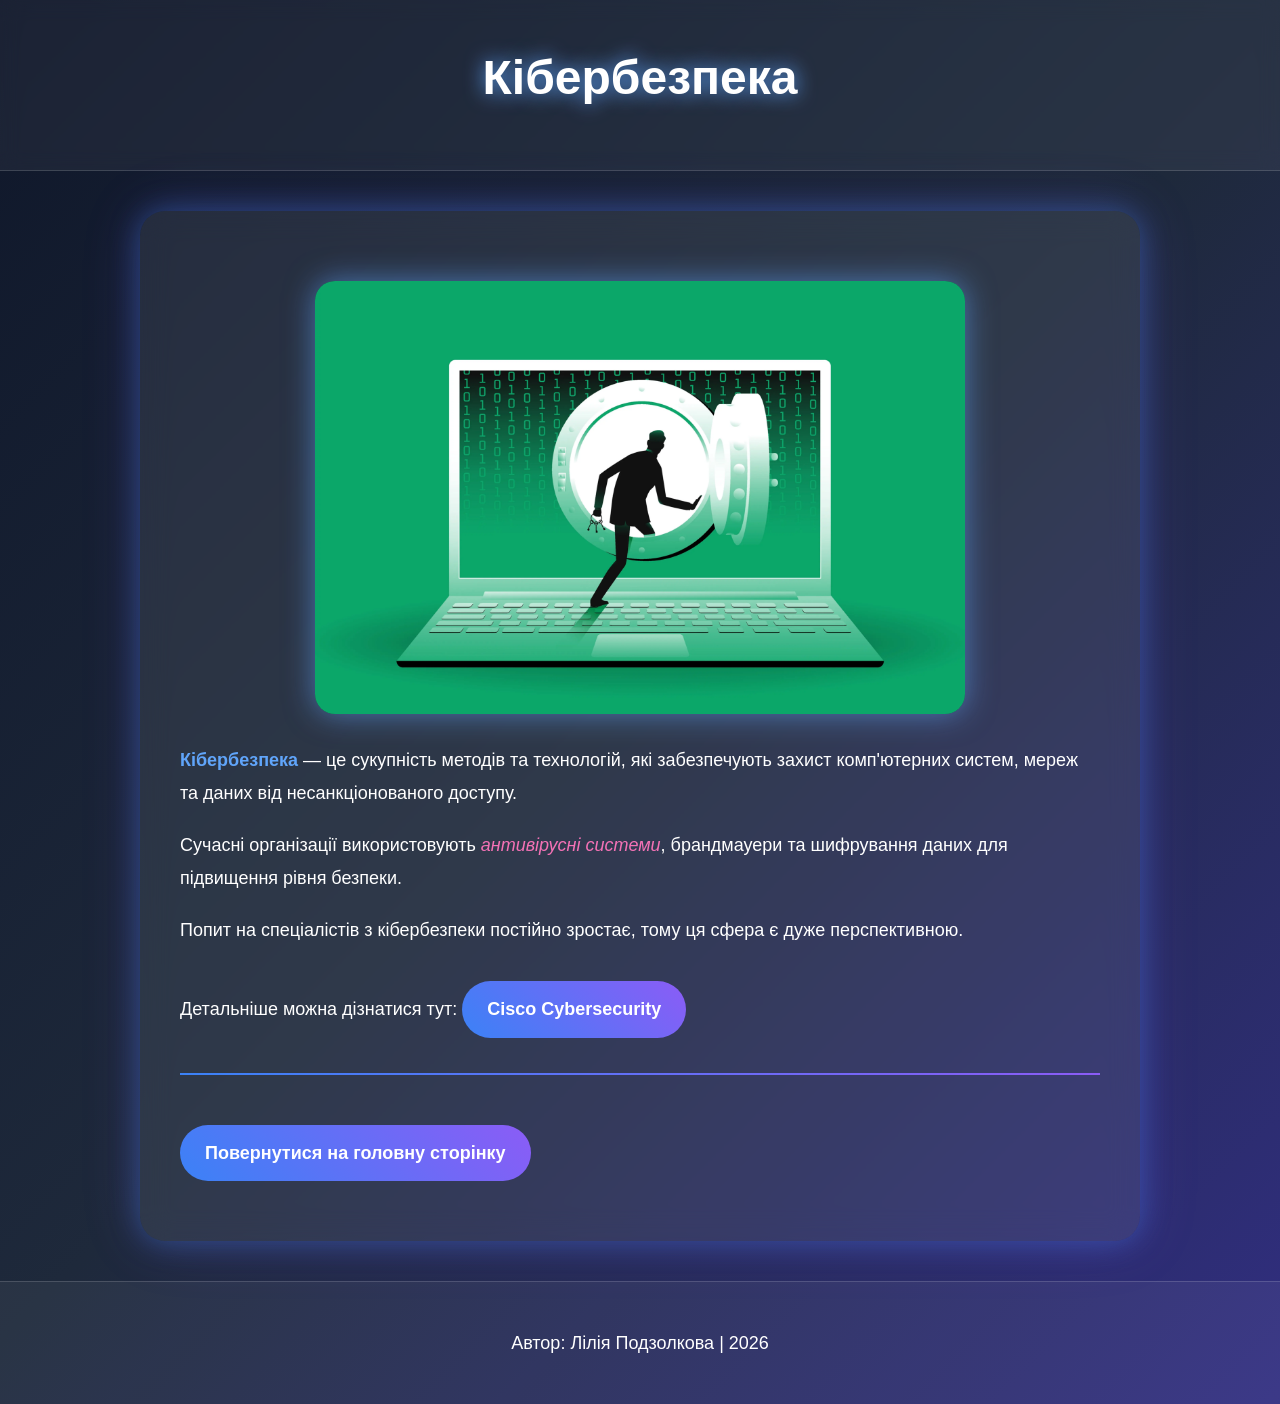
==== page.html @ d1b5d463 "i created a site" ====
<!DOCTYPE html>
<html lang="uk">
<head>
    <link rel="stylesheet" href="style.css">
    <meta charset="UTF-8">
    <title>Кібербезпека</title>
</head>
<body>

<header>
    <h1>Кібербезпека</h1>
</header>

<main>

<img src="cybersecurity-attack.png"
     alt="Кібербезпека"
     width="500">

<p>
    <strong>Кібербезпека</strong> — це сукупність методів та
    технологій, які забезпечують захист комп'ютерних систем,
    мереж та даних від несанкціонованого доступу.
</p>

<p>
    Сучасні організації використовують
    <em>антивірусні системи</em>,
    брандмауери та шифрування даних для підвищення рівня безпеки.
</p>

<p>
    Попит на спеціалістів з кібербезпеки постійно зростає,
    тому ця сфера є дуже перспективною.
</p>

<p>
    Детальніше можна дізнатися тут:
    <a href="https://www.cisco.com/c/en/us/products/security/what-is-cybersecurity.html"
       target="_blank">
       Cisco Cybersecurity
    </a>
</p>

<hr>

<p>
    <a href="index.html">Повернутися на головну сторінку</a>
</p>

</main>

<footer>
    <p>Автор: Лілія Подзолкова | 2026</p>
</footer>

</body>
</html>
---- style.css ----
*{
    margin:0;
    padding:0;
    box-sizing:border-box;
}

body{
    font-family:'Segoe UI',sans-serif;
    background: linear-gradient(135deg,#0f172a,#1e293b,#312e81);
    color:white;
    min-height:100vh;
}

header{
    text-align:center;
    padding:50px 20px;
    background:rgba(255,255,255,0.05);
    backdrop-filter:blur(10px);
    border-bottom:1px solid rgba(255,255,255,0.15);
}

h1{
    font-size:48px;
    margin-bottom:15px;
    text-shadow:0 0 20px #60a5fa;
}

main{
    width:90%;
    max-width:1000px;
    margin:40px auto;
    padding:40px;
    background:rgba(255,255,255,0.08);
    backdrop-filter:blur(15px);
    border-radius:25px;
    box-shadow:
    0 0 30px rgba(59,130,246,.4),
    0 0 60px rgba(139,92,246,.2);
}

img{
    display:block;
    margin:30px auto;
    width:80%;
    max-width:650px;
    border-radius:20px;
    transition:.4s;
    box-shadow:0 0 30px rgba(96,165,250,.6);
}

img:hover{
    transform:scale(1.04);
}

p{
    margin:20px 0;
    font-size:18px;
    line-height:1.8;
}

strong{
    color:#60a5fa;
}

em{
    color:#f472b6;
}

a{
    display:inline-block;
    margin-top:15px;
    padding:12px 25px;
    background:linear-gradient(45deg,#3b82f6,#8b5cf6);
    color:white;
    text-decoration:none;
    border-radius:30px;
    font-weight:bold;
    transition:.3s;
}

a:hover{
    transform:translateY(-3px);
    box-shadow:0 0 20px #60a5fa;
}

hr{
    margin:35px 0;
    border:none;
    height:2px;
    background:linear-gradient(to right,#3b82f6,#8b5cf6);
}

footer{
    text-align:center;
    padding:25px;
    margin-top:40px;
    background:rgba(255,255,255,0.05);
    border-top:1px solid rgba(255,255,255,0.15);
}
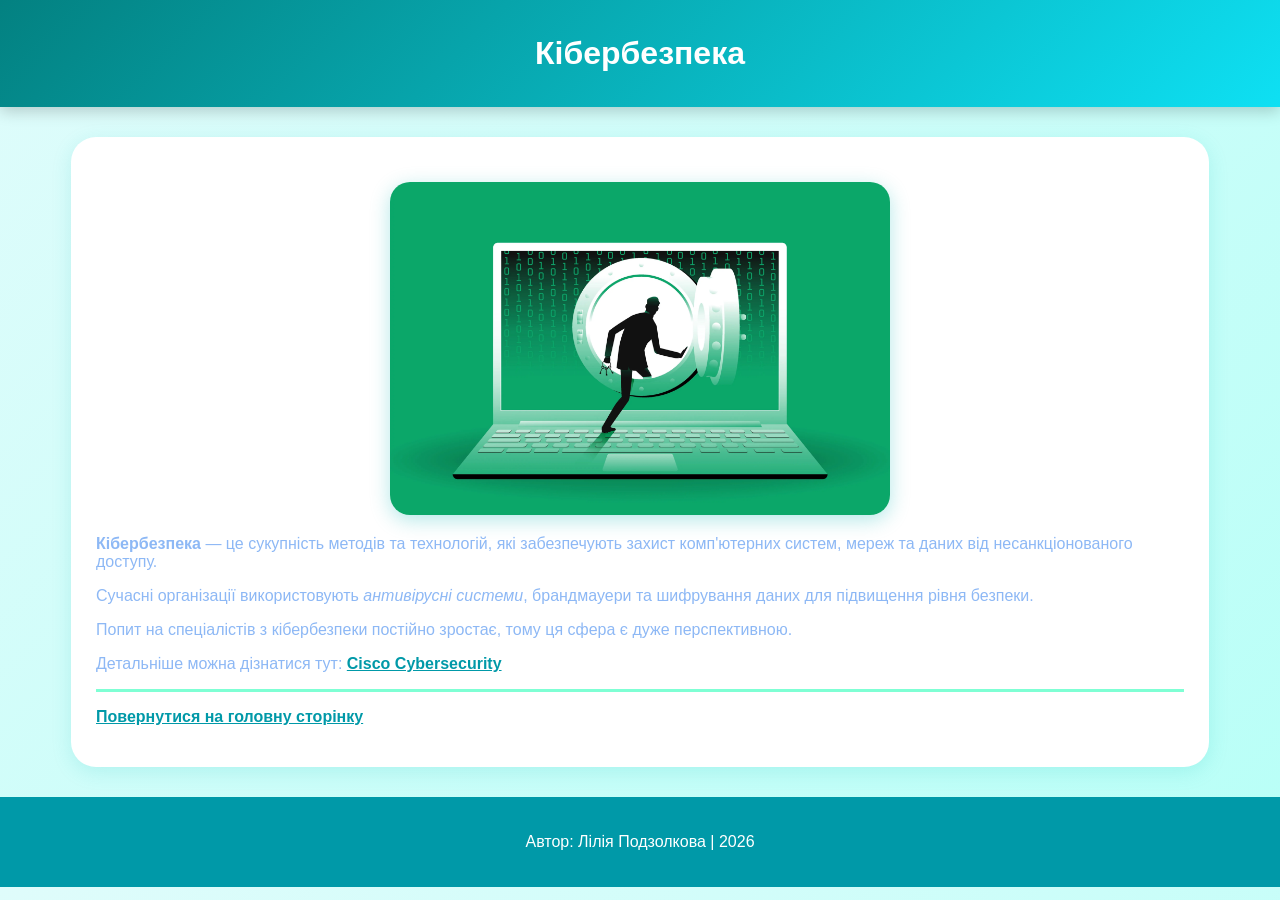
==== commit 5bc59ef5: "git init git commit" ====
--- a/page.html
+++ b/page.html
@@ -1,7 +1,7 @@
 <!DOCTYPE html>
 <html lang="uk">
 <head>
-    <link rel="stylesheet" href="style.css">
+    <link rel="stylesheet" href="style2.css">
     <meta charset="UTF-8">
     <title>Кібербезпека</title>
 </head>
--- a/style2.css
+++ b/style2.css
@@ -0,0 +1,53 @@
+body{
+    margin:0;
+    font-family:'Segoe UI',sans-serif;
+    background:linear-gradient(135deg,#dffcfb,#b8fff7);
+    color:#8db8f5;
+}
+
+header{
+    background:linear-gradient(135deg,#038181,#0ee0f3);
+    color:white;
+    text-align:center;
+    padding:35px;
+    box-shadow:0 4px 15px rgba(0,0,0,0.2);
+}
+
+main{
+    width:85%;
+    margin:30px auto;
+    background:white;
+    padding:25px;
+    border-radius:25px;
+    box-shadow:0 5px 20px rgba(0,180,180,0.15);
+}
+
+h1{
+    margin:0;
+}
+
+img{
+    display:block;
+    margin:20px auto;
+    max-width:100%;
+    border-radius:20px;
+    box-shadow:0 5px 20px rgba(0,180,180,0.3);
+}
+
+a{
+    color:#0099a8;
+    font-weight:bold;
+}
+
+hr{
+    border:none;
+    height:3px;
+    background:#7fffd4;
+}
+
+footer{
+    background:#0099a8;
+    color:white;
+    text-align:center;
+    padding:20px;
+}
